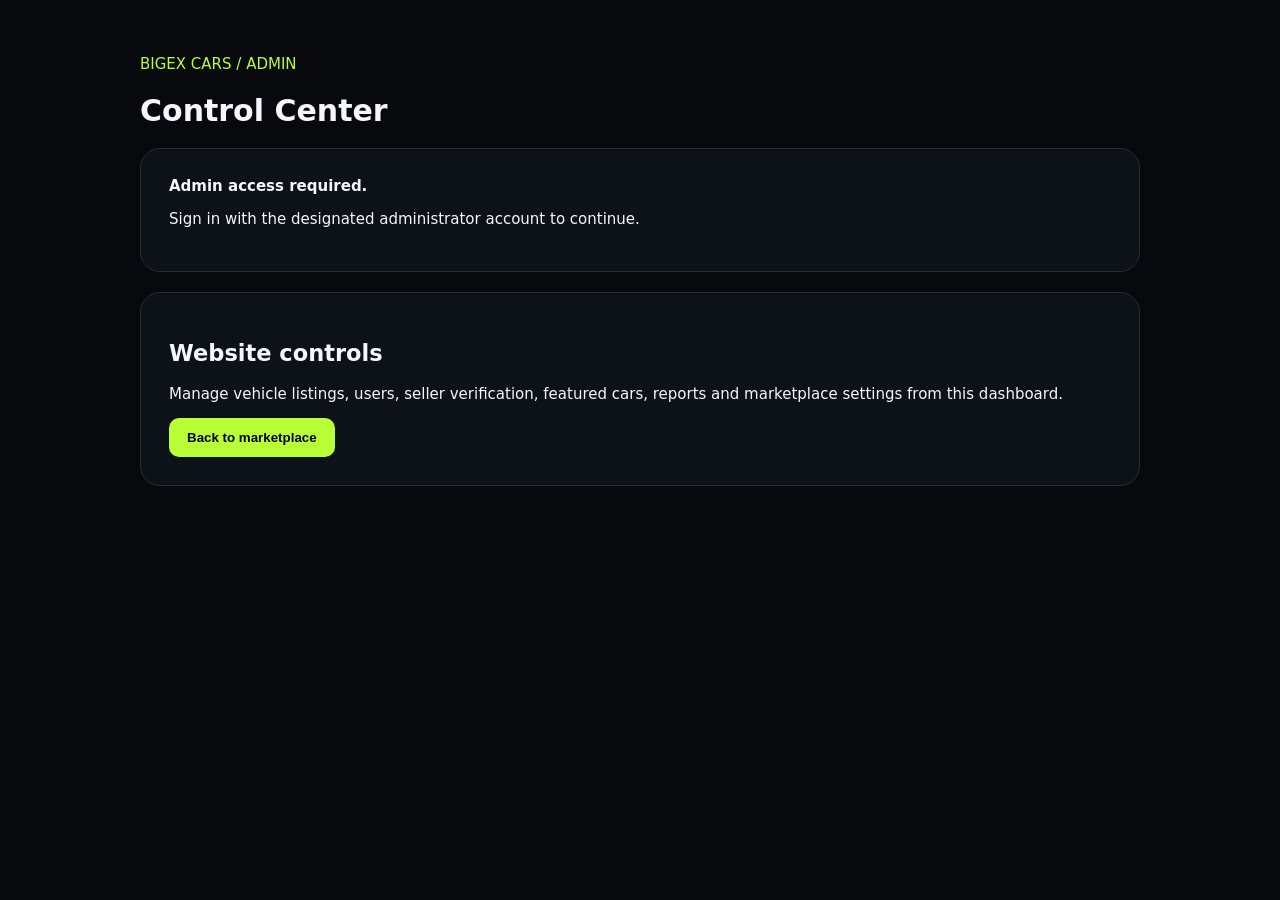
==== admin.html @ 7dc0fb61 "Add protected admin dashboard foundation" ====
<!doctype html><html lang="en"><head><meta charset="utf-8"><meta name="viewport" content="width=device-width,initial-scale=1"><title>Bigex Cars — Admin</title><style>body{margin:0;background:#07090d;color:#f4f7fb;font:15px Inter,system-ui;padding:40px}.wrap{max-width:1000px;margin:auto}.card{border:1px solid #252d38;background:#0d1118;border-radius:20px;padding:28px;margin:20px 0}.accent{color:#b8ff35}button{background:#b8ff35;border:0;padding:12px 18px;border-radius:10px;font-weight:800;cursor:pointer}</style></head><body><div class="wrap"><p class="accent">BIGEX CARS / ADMIN</p><h1>Control Center</h1><div id="status" class="card">Checking administrator session…</div><div class="card"><h2>Website controls</h2><p>Manage vehicle listings, users, seller verification, featured cars, reports and marketplace settings from this dashboard.</p><button onclick="location.href='index.html'">Back to marketplace</button></div></div><script>const ADMIN='igetobiloluwa36@gmail.com';let s=null;try{s=JSON.parse(localStorage.getItem('bigexSession'))}catch{}const ok=s&&String(s.email).toLowerCase()===ADMIN&&s.role==='admin';document.getElementById('status').innerHTML=ok?'<strong class="accent">Administrator authenticated.</strong><p>Signed in as the designated Bigex Cars administrator.</p>':'<strong>Admin access required.</strong><p>Sign in with the designated administrator account to continue.</p>';</script></body></html>
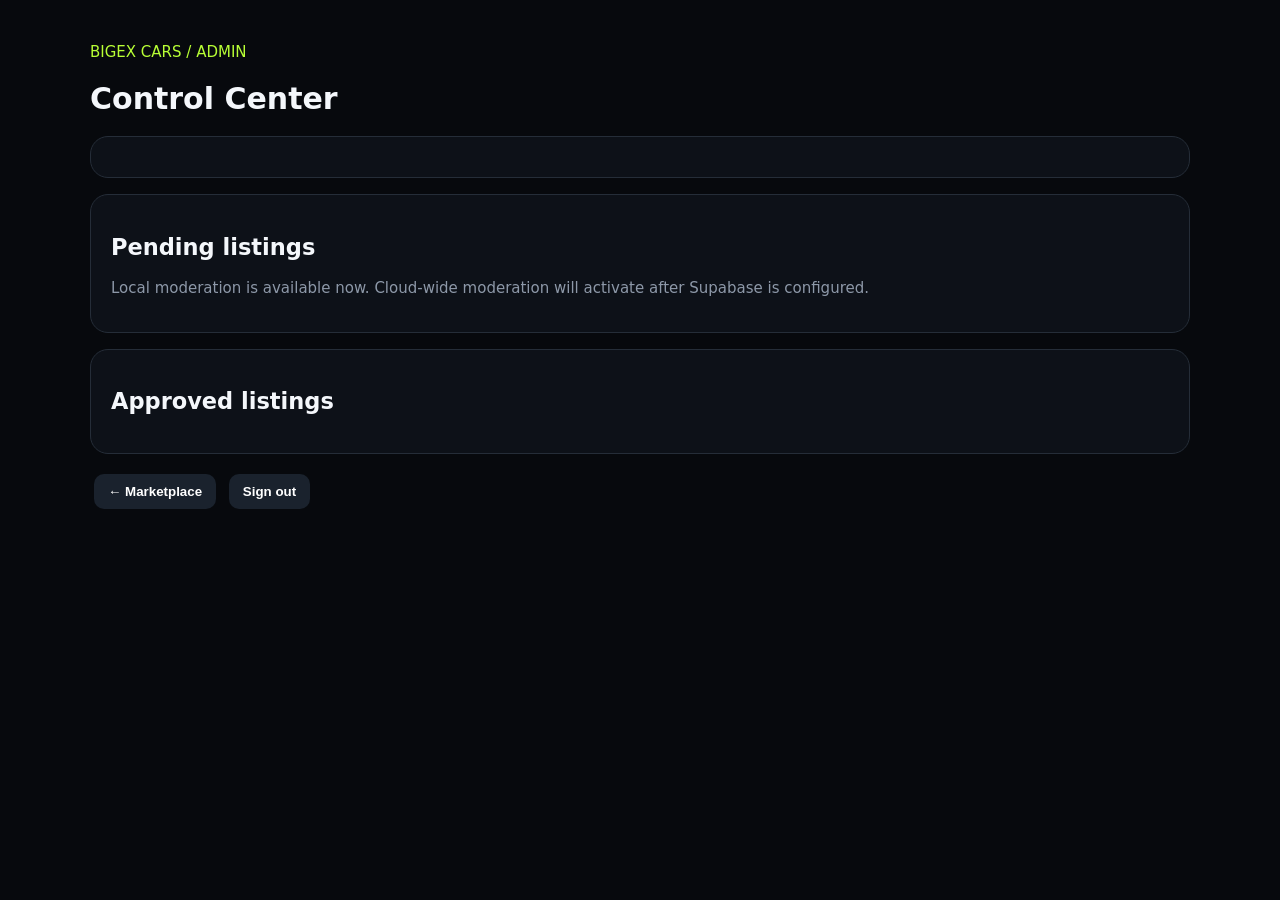
==== commit 68c92c71: "Build functional Bigex Cars admin control center" ====
--- a/admin.html
+++ b/admin.html
@@ -1 +1,21 @@
-<!doctype html><html lang="en"><head><meta charset="utf-8"><meta name="viewport" content="width=device-width,initial-scale=1"><title>Bigex Cars — Admin</title><style>body{margin:0;background:#07090d;color:#f4f7fb;font:15px Inter,system-ui;padding:40px}.wrap{max-width:1000px;margin:auto}.card{border:1px solid #252d38;background:#0d1118;border-radius:20px;padding:28px;margin:20px 0}.accent{color:#b8ff35}button{background:#b8ff35;border:0;padding:12px 18px;border-radius:10px;font-weight:800;cursor:pointer}</style></head><body><div class="wrap"><p class="accent">BIGEX CARS / ADMIN</p><h1>Control Center</h1><div id="status" class="card">Checking administrator session…</div><div class="card"><h2>Website controls</h2><p>Manage vehicle listings, users, seller verification, featured cars, reports and marketplace settings from this dashboard.</p><button onclick="location.href='index.html'">Back to marketplace</button></div></div><script>const ADMIN='igetobiloluwa36@gmail.com';let s=null;try{s=JSON.parse(localStorage.getItem('bigexSession'))}catch{}const ok=s&&String(s.email).toLowerCase()===ADMIN&&s.role==='admin';document.getElementById('status').innerHTML=ok?'<strong class="accent">Administrator authenticated.</strong><p>Signed in as the designated Bigex Cars administrator.</p>':'<strong>Admin access required.</strong><p>Sign in with the designated administrator account to continue.</p>';</script></body></html>+<!doctype html>
+<html lang="en">
+<head>
+<meta charset="utf-8"><meta name="viewport" content="width=device-width,initial-scale=1">
+<title>Bigex Cars — Admin</title>
+<style>
+body{margin:0;background:#07090d;color:#f4f7fb;font:15px Inter,system-ui}.wrap{max-width:1100px;margin:auto;padding:28px 18px}
+.card{border:1px solid #252d38;background:#0d1118;border-radius:18px;padding:20px;margin:16px 0}
+.accent{color:#b8ff35}button{border:0;padding:10px 14px;border-radius:10px;font-weight:800;cursor:pointer;margin:4px}
+.approve{background:#b8ff35}.reject{background:#ff667a;color:#fff}.ghost{background:#1a222d;color:#fff}.muted{color:#8d98a8}
+.list{display:grid;gap:12px}.row{display:flex;justify-content:space-between;gap:16px;align-items:center;flex-wrap:wrap;border:1px solid #252d38;padding:16px;border-radius:14px}
+</style>
+</head>
+<body><div class="wrap">
+<p class="accent">BIGEX CARS / ADMIN</p><h1>Control Center</h1>
+<div id="status" class="card"></div>
+<div class="card"><h2>Pending listings</h2><p class="muted">Local moderation is available now. Cloud-wide moderation will activate after Supabase is configured.</p><div id="pending" class="list"></div></div>
+<div class="card"><h2>Approved listings</h2><div id="approved" class="list"></div></div>
+<button class="ghost" onclick="location.href='index.html'">← Marketplace</button>
+<button class="ghost" onclick="localStorage.removeItem('bigexSession');location.href='index.html'">Sign out</button>
+</div><script src="admin.js"></script></body></html>
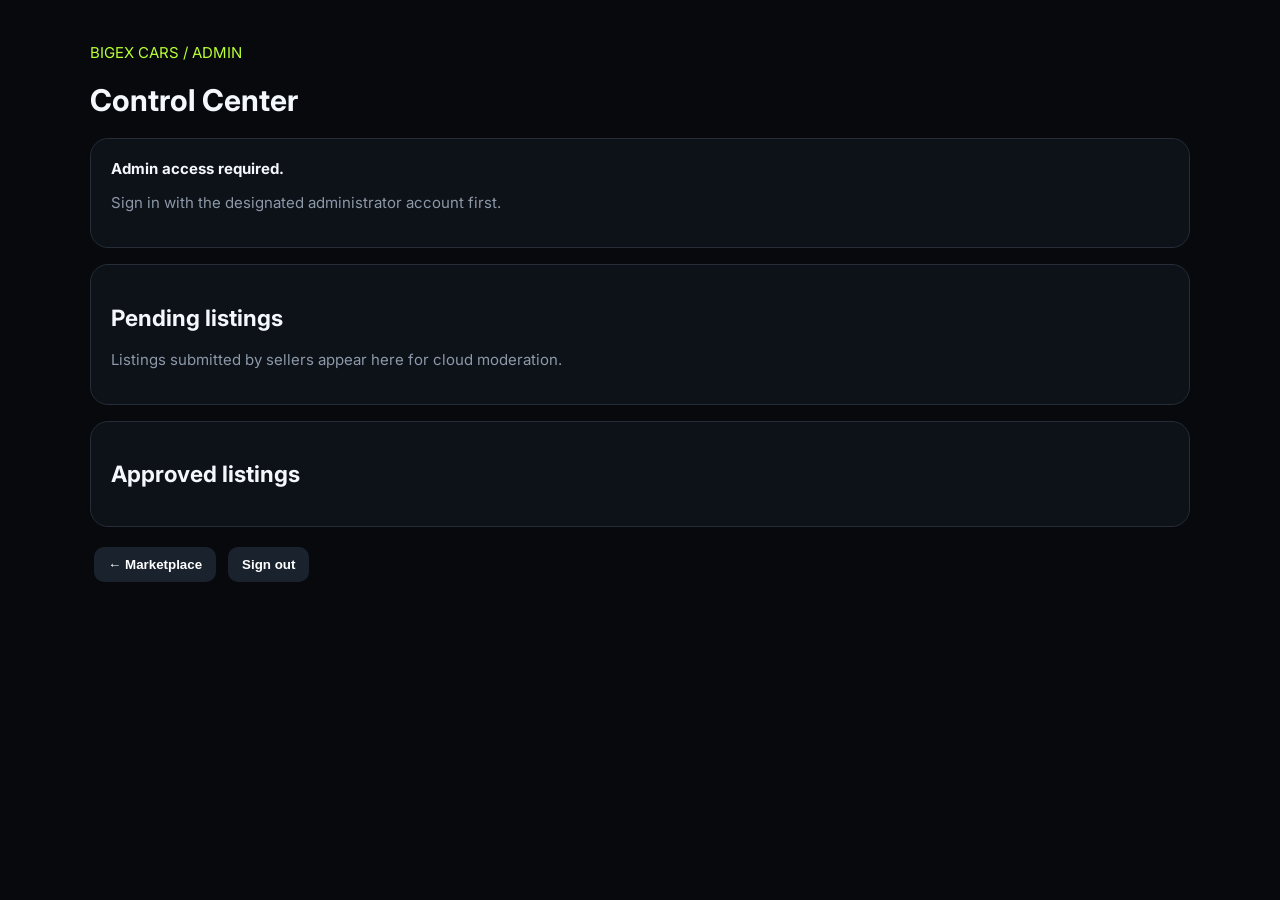
==== commit 75227820: "Prepare cloud admin dashboard" ====
--- a/admin.html
+++ b/admin.html
@@ -3,6 +3,8 @@
 <head>
 <meta charset="utf-8"><meta name="viewport" content="width=device-width,initial-scale=1">
 <title>Bigex Cars — Admin</title>
+<link rel="preconnect" href="https://fonts.googleapis.com"><link rel="preconnect" href="https://fonts.gstatic.com" crossorigin>
+<link href="https://fonts.googleapis.com/css2?family=Inter:wght@400;500;600;700;800&family=Space+Grotesk:wght@500;600;700&display=swap" rel="stylesheet">
 <style>
 body{margin:0;background:#07090d;color:#f4f7fb;font:15px Inter,system-ui}.wrap{max-width:1100px;margin:auto;padding:28px 18px}
 .card{border:1px solid #252d38;background:#0d1118;border-radius:18px;padding:20px;margin:16px 0}
@@ -13,9 +15,9 @@
 </head>
 <body><div class="wrap">
 <p class="accent">BIGEX CARS / ADMIN</p><h1>Control Center</h1>
-<div id="status" class="card"></div>
-<div class="card"><h2>Pending listings</h2><p class="muted">Local moderation is available now. Cloud-wide moderation will activate after Supabase is configured.</p><div id="pending" class="list"></div></div>
+<div id="status" class="card">Checking secure admin session…</div>
+<div class="card"><h2>Pending listings</h2><p class="muted">Listings submitted by sellers appear here for cloud moderation.</p><div id="pending" class="list"></div></div>
 <div class="card"><h2>Approved listings</h2><div id="approved" class="list"></div></div>
 <button class="ghost" onclick="location.href='index.html'">← Marketplace</button>
-<button class="ghost" onclick="localStorage.removeItem('bigexSession');location.href='index.html'">Sign out</button>
-</div><script src="admin.js"></script></body></html>+<button class="ghost" id="signOutBtn">Sign out</button>
+</div><script type="module" src="admin.js"></script></body></html>
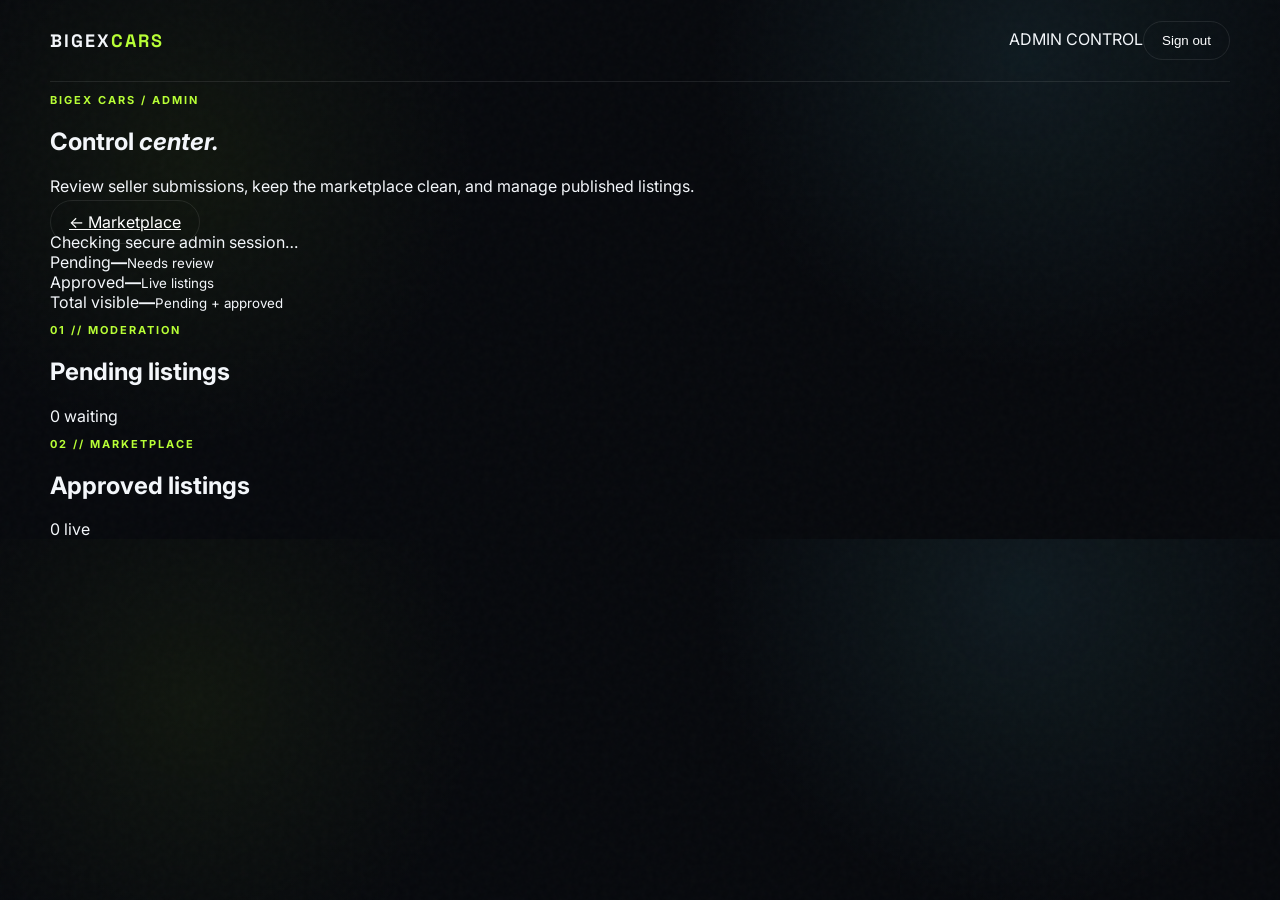
==== commit f504a7c4: "Redesign admin dashboard for frontend V2" ====
--- a/admin.html
+++ b/admin.html
@@ -2,22 +2,47 @@
 <html lang="en">
 <head>
 <meta charset="utf-8"><meta name="viewport" content="width=device-width,initial-scale=1">
-<title>Bigex Cars — Admin</title>
+<meta name="description" content="Bigex Cars administration dashboard.">
+<title>Admin Control Center — Bigex Cars</title>
 <link rel="preconnect" href="https://fonts.googleapis.com"><link rel="preconnect" href="https://fonts.gstatic.com" crossorigin>
 <link href="https://fonts.googleapis.com/css2?family=Inter:wght@400;500;600;700;800&family=Space+Grotesk:wght@500;600;700&display=swap" rel="stylesheet">
-<style>
-body{margin:0;background:#07090d;color:#f4f7fb;font:15px Inter,system-ui}.wrap{max-width:1100px;margin:auto;padding:28px 18px}
-.card{border:1px solid #252d38;background:#0d1118;border-radius:18px;padding:20px;margin:16px 0}
-.accent{color:#b8ff35}button{border:0;padding:10px 14px;border-radius:10px;font-weight:800;cursor:pointer;margin:4px}
-.approve{background:#b8ff35}.reject{background:#ff667a;color:#fff}.ghost{background:#1a222d;color:#fff}.muted{color:#8d98a8}
-.list{display:grid;gap:12px}.row{display:flex;justify-content:space-between;gap:16px;align-items:center;flex-wrap:wrap;border:1px solid #252d38;padding:16px;border-radius:14px}
-</style>
+<link rel="stylesheet" href="style.css">
 </head>
-<body><div class="wrap">
-<p class="accent">BIGEX CARS / ADMIN</p><h1>Control Center</h1>
-<div id="status" class="card">Checking secure admin session…</div>
-<div class="card"><h2>Pending listings</h2><p class="muted">Listings submitted by sellers appear here for cloud moderation.</p><div id="pending" class="list"></div></div>
-<div class="card"><h2>Approved listings</h2><div id="approved" class="list"></div></div>
-<button class="ghost" onclick="location.href='index.html'">← Marketplace</button>
-<button class="ghost" id="signOutBtn">Sign out</button>
-</div><script type="module" src="admin.js"></script></body></html>+<body>
+<div class="noise"></div>
+<header class="nav container admin-nav">
+  <a class="brand" href="index.html"><span>BIGEX</span><b>CARS</b></a>
+  <div class="admin-nav-right"><span class="admin-pill">ADMIN CONTROL</span><button class="ghost-btn" id="signOutBtn">Sign out</button></div>
+</header>
+
+<main class="container admin-page">
+  <section class="admin-hero">
+    <div>
+      <p class="eyebrow">BIGEX CARS / ADMIN</p>
+      <h1>Control <em>center.</em></h1>
+      <p>Review seller submissions, keep the marketplace clean, and manage published listings.</p>
+    </div>
+    <a class="ghost-btn" href="index.html">← Marketplace</a>
+  </section>
+
+  <div id="status" class="admin-status">Checking secure admin session…</div>
+
+  <section class="admin-stats" aria-label="Marketplace statistics">
+    <div><span>Pending</span><strong id="pendingCount">—</strong><small>Needs review</small></div>
+    <div><span>Approved</span><strong id="approvedCount">—</strong><small>Live listings</small></div>
+    <div><span>Total visible</span><strong id="totalCount">—</strong><small>Pending + approved</small></div>
+  </section>
+
+  <section class="admin-section">
+    <div class="admin-section-head"><div><p class="eyebrow">01 // MODERATION</p><h2>Pending listings</h2></div><span id="pendingLabel" class="admin-count">0 waiting</span></div>
+    <div id="pending" class="admin-list"></div>
+  </section>
+
+  <section class="admin-section">
+    <div class="admin-section-head"><div><p class="eyebrow">02 // MARKETPLACE</p><h2>Approved listings</h2></div><span id="approvedLabel" class="admin-count">0 live</span></div>
+    <div id="approved" class="admin-list"></div>
+  </section>
+</main>
+<script type="module" src="admin.js"></script>
+</body>
+</html>
--- a/style.css
+++ b/style.css
@@ -0,0 +1,111 @@
+:root{--bg:#07090d;--panel:#0d1118;--panel2:#111722;--text:#f4f7fb;--muted:#8d98a8;--line:rgba(255,255,255,.09);--accent:#b8ff35;--accent2:#69e7ff;--max:1180px}*{box-sizing:border-box}html{scroll-behavior:smooth}body{margin:0;background:radial-gradient(circle at 80% 10%,rgba(105,231,255,.08),transparent 28%),radial-gradient(circle at 15% 30%,rgba(184,255,53,.05),transparent 25%),var(--bg);color:var(--text);font-family:Inter,system-ui,sans-serif;overflow-x:hidden}.noise{position:fixed;inset:0;pointer-events:none;opacity:.025;background-image:url("data:image/svg+xml,%3Csvg viewBox='0 0 160 160' xmlns='http://www.w3.org/2000/svg'%3E%3Cfilter id='n'%3E%3CfeTurbulence type='fractalNoise' baseFrequency='.9' numOctaves='4' stitchTiles='stitch'/%3E%3C/filter%3E%3Crect width='100%25' height='100%25' filter='url(%23n)'/%3E%3C/svg%3E")}.container{width:min(var(--max),calc(100% - 40px));margin:auto}.nav{height:82px;display:flex;align-items:center;justify-content:space-between;border-bottom:1px solid var(--line)}.brand{font:700 18px 'Space Grotesk';letter-spacing:2px;color:var(--text);text-decoration:none}.brand b{color:var(--accent);font-weight:700}.nav nav{display:flex;gap:32px}.nav nav a{color:#aeb7c5;text-decoration:none;font-size:14px}.nav nav a:hover{color:white}.ghost-btn,.text-btn,.quick-tags button,.filter{background:none;border:0;color:var(--muted);cursor:pointer}.ghost-btn{border:1px solid var(--line);padding:11px 18px;border-radius:99px;color:white}.hero{min-height:620px;display:grid;grid-template-columns:1fr 1fr;align-items:center;gap:50px;padding:70px 0}.eyebrow{font-size:11px;letter-spacing:2px;color:var(--accent);font-weight:700}.pulse{display:inline-block;width:7px;height:7px;border-radius:50%;background:var(--accent);box-shadow:0 0 15px var(--accent);margin-right:8px}.hero h1{font:700 clamp(52px,7vw,86px)/.94 'Space Grotesk';letter-spacing:-4px;margin:18px 0 25px;max-width:650px}.hero h1 em{color:var(--accent);font-style:normal}.hero-text{font-size:17px;line-height:1.7;color:var(--muted);max-width:500px}.search-box{display:flex;align-items:center;background:#0d1219;border:1px solid var(--line);padding:7px;border-radius:15px;margin-top:32px;max-width:590px}.search-icon{font-size:25px;padding:0 10px;color:#718092}.search-box input{flex:1;background:none;border:0;outline:0;color:white;font-size:14px;min-width:0}.search-box button,.primary-btn{border:0;background:var(--accent);color:#07090d;font-weight:800;padding:14px 20px;border-radius:10px;cursor:pointer}.quick-tags{display:flex;gap:10px;margin-top:14px}.quick-tags button{font-size:12px;border:1px solid var(--line);padding:7px 12px;border-radius:99px}.hero-visual{position:relative;min-height:440px;display:grid;place-items:center}.orb{position:absolute;border-radius:50%;filter:blur(2px)}.orb-one{width:270px;height:270px;background:rgba(184,255,53,.12);right:5%;top:8%}.orb-two{width:210px;height:210px;background:rgba(105,231,255,.09);left:4%;bottom:5%}.car-card{width:min(100%,500px);position:relative;border:1px solid var(--line);background:linear-gradient(145deg,rgba(24,31,42,.94),rgba(8,11,16,.96));border-radius:24px;padding:16px;box-shadow:0 30px 90px rgba(0,0,0,.5);transform:rotate(2deg);animation:float 5s ease-in-out infinite}.car-top,.car-info,.specs{display:flex;justify-content:space-between;align-items:center}.car-top{font-size:9px;letter-spacing:1.5px;color:#718092}.car-top span:last-child{color:var(--accent)}.car-image{height:250px;margin:12px 0;border-radius:16px;background:radial-gradient(ellipse at 50% 65%,rgba(184,255,53,.17),transparent 42%),linear-gradient(135deg,#171e28,#07090d);display:grid;place-items:center;overflow:hidden;position:relative}.car-image:after{content:'';position:absolute;width:75%;height:30%;bottom:12%;border-radius:50%;background:rgba(0,0,0,.65);filter:blur(12px)}.car-silhouette{font-size:110px;transform:scaleX(2.2);color:#202b38;text-shadow:0 0 35px rgba(105,231,255,.25);z-index:1}.car-info p{margin:0;color:var(--accent);font-size:10px}.car-info h2{margin:5px 0 0;font:600 21px 'Space Grotesk'}.car-info strong{font-size:18px}.specs{border-top:1px solid var(--line);margin-top:14px;padding-top:13px;color:#8c98a7;font-size:10px}.stats{border-block:1px solid var(--line);display:grid;grid-template-columns:repeat(4,1fr);padding:23px 0}.stats div{display:flex;align-items:center;gap:13px;border-right:1px solid var(--line);padding-left:25px}.stats div:last-child{border:0}.stats strong{font:700 22px 'Space Grotesk';color:var(--accent)}.stats span{font-size:11px;color:var(--muted);text-transform:uppercase;letter-spacing:1px}.section{padding:110px 0}.section-head{display:flex;justify-content:space-between;align-items:end;margin-bottom:30px}.section h2,.ai-panel h2,.sell h2{font:700 clamp(32px,5vw,52px)/1.05 'Space Grotesk';letter-spacing:-2px;margin:8px 0}.text-btn{color:white}.filters{display:flex;gap:8px;margin-bottom:20px}.filter{border:1px solid var(--line);padding:9px 14px;border-radius:99px;font-size:12px}.filter.active,.filter:hover{color:#07090d;background:var(--accent);border-color:var(--accent)}.car-grid{display:grid;grid-template-columns:repeat(3,1fr);gap:16px}.listing{background:var(--panel);border:1px solid var(--line);border-radius:18px;overflow:hidden;transition:.25s}.listing:hover{transform:translateY(-5px);border-color:rgba(184,255,53,.35)}.listing-img{height:190px;background:linear-gradient(135deg,#1a222e,#080b10);display:grid;place-items:center;font-size:68px;color:#253240;overflow:hidden}.listing-img img{width:100%;height:100%;object-fit:cover;display:block}.listing-body{padding:18px}.listing-meta{display:flex;justify-content:space-between;color:var(--muted);font-size:10px;text-transform:uppercase}.listing h3{font:600 20px 'Space Grotesk';margin:10px 0}.listing-price{font-weight:700;color:var(--accent)}.listing-bottom{display:flex;justify-content:space-between;align-items:center;margin-top:18px}.heart{border:1px solid var(--line);background:none;color:white;border-radius:50%;width:34px;height:34px;cursor:pointer}.ai-panel{margin-bottom:110px;padding:55px;display:grid;grid-template-columns:1fr 1fr;gap:60px;border:1px solid var(--line);border-radius:25px;background:linear-gradient(120deg,#101720,#0a0d12)}.ai-panel h2 span{color:var(--accent)}.ai-panel>div>p:last-child{color:var(--muted);line-height:1.7}.ai-chat{align-self:center}.ai-message{background:#151d28;border:1px solid var(--line);border-radius:14px;padding:16px;font-size:13px;color:#cbd3dd;margin-bottom:12px}.ai-input{display:flex;border:1px solid var(--line);border-radius:12px;padding:5px;background:#080b10}.ai-input input{flex:1;background:none;border:0;outline:0;color:white;padding:12px}.ai-input button{width:42px;border:0;border-radius:9px;background:var(--accent);font-size:20px}.ai-chat small{display:block;color:var(--accent);margin-top:12px;line-height:1.5}.compare-section{padding-bottom:110px}.compare-box{display:grid;grid-template-columns:repeat(3,1fr);border:1px solid var(--line);border-radius:18px;overflow:hidden}.compare-box>div{padding:30px;border-right:1px solid var(--line)}.compare-box>div:last-child{border:0}.compare-box span{color:var(--accent);font-size:11px}.compare-box h3{font:600 20px 'Space Grotesk';margin:22px 0 8px}.compare-box p,.sell p{color:var(--muted);line-height:1.6;font-size:13px}.sell{display:flex;justify-content:space-between;align-items:center;gap:30px;padding:55px;border:1px solid var(--line);border-radius:25px;background:linear-gradient(110deg,rgba(184,255,53,.06),transparent)}.sell h2{max-width:700px}.sell p{max-width:650px}.footer{padding:60px 0 35px;margin-top:80px;border-top:1px solid var(--line);display:grid;grid-template-columns:1fr 1fr 1fr;align-items:center}.footer p,.footer small{color:var(--muted);font-size:11px}.footer small{text-align:right}.toast{position:fixed;bottom:24px;right:24px;background:#eef6e5;color:#0a0d0b;padding:13px 18px;border-radius:10px;font-size:12px;font-weight:700;transform:translateY(100px);transition:.3s;z-index:5}.toast.show{transform:translateY(0)}@keyframes float{0%,100%{transform:rotate(2deg) translateY(0)}50%{transform:rotate(1deg) translateY(-9px)}}@media(max-width:850px){.hero{grid-template-columns:1fr;padding:55px 0}.hero-visual{min-height:390px}.nav nav{display:none}.car-grid{grid-template-columns:1fr 1fr}.ai-panel{grid-template-columns:1fr;padding:30px}.compare-box{grid-template-columns:1fr}.compare-box>div{border-right:0;border-bottom:1px solid var(--line)}.stats{grid-template-columns:1fr 1fr;gap:18px}.stats div:nth-child(2){border:0}.footer{grid-template-columns:1fr;gap:15px}.footer small{text-align:left}}@media(max-width:520px){.container{width:min(var(--max),calc(100% - 24px))}.hero h1{font-size:50px;letter-spacing:-3px}.search-box button{padding:12px}.car-grid{grid-template-columns:1fr}.section{padding:75px 0}.sell{display:block;padding:30px}.sell .primary-btn{margin-top:15px}.quick-tags{overflow:auto}.stats div{padding-left:10px}}.seller-page{padding:70px 0 110px}.seller-hero{max-width:820px;padding:30px 0 50px}.seller-hero h1{font:700 clamp(44px,7vw,78px)/.96 'Space Grotesk';letter-spacing:-4px;margin:15px 0 22px}.seller-hero h1 em{font-style:normal;color:var(--accent)}.seller-hero>p:last-child{color:var(--muted);max-width:650px;line-height:1.7}.listing-form{border:1px solid var(--line);border-radius:25px;background:linear-gradient(140deg,#0e141d,#080b10);overflow:hidden}.form-section{padding:38px;border-bottom:1px solid var(--line)}.form-section h2{font:600 27px 'Space Grotesk';margin:6px 0 25px}.form-grid{display:grid;grid-template-columns:repeat(2,1fr);gap:18px}label{display:flex;flex-direction:column;gap:8px;color:#b8c1cd;font-size:12px}.full{margin-top:18px}.optional{color:#687484}.form-section input,.form-section select,.form-section textarea{width:100%;background:#080c12;border:1px solid var(--line);border-radius:11px;padding:14px;color:white;outline:none;font:inherit}.form-section textarea{resize:vertical}.form-section input:focus,.form-section select:focus,.form-section textarea:focus{border-color:rgba(184,255,53,.55)}.submit-row{padding:28px 38px;display:flex;justify-content:space-between;align-items:center;gap:25px}.submit-row div{display:flex;flex-direction:column;gap:5px}.submit-row span{font-size:11px;color:var(--muted)}.form-status{padding:0 38px 28px;margin:0;font-size:13px}.form-status.ok{color:var(--accent)}.form-status.error{color:#ff8e8e}@media(max-width:650px){.form-grid{grid-template-columns:1fr}.form-section,.submit-row{padding:25px}.submit-row{display:block}.submit-row .primary-btn{margin-top:18px}.seller-hero h1{letter-spacing:-2px}}
+
+/* FRONTEND V2 — marketplace polish */
+.nav-actions{display:flex;align-items:center;gap:10px}
+.mobile-menu-btn{display:none;border:1px solid var(--line);background:var(--panel);color:white;border-radius:10px;width:42px;height:42px;font-size:18px;cursor:pointer}
+.mobile-menu{display:none}
+.marketplace-head{align-items:flex-end}
+.section-subtitle{color:var(--muted);font-size:12px;margin:8px 0 0}
+.marketplace-toolbar{display:flex;align-items:center;justify-content:space-between;gap:16px;margin-bottom:20px}
+.clear-search{border:1px solid var(--line);background:none;color:var(--muted);border-radius:999px;padding:8px 12px;font-size:11px;cursor:pointer}
+.clear-search:hover{color:white;border-color:rgba(184,255,53,.35)}
+.listing{position:relative}
+.listing:focus-visible{outline:2px solid var(--accent);outline-offset:3px}
+.listing-img{position:relative}
+.listing-img img{transition:transform .45s ease}
+.listing:hover .listing-img img{transform:scale(1.045)}
+.listing-badge{position:absolute;top:12px;left:12px;z-index:1;padding:6px 9px;border-radius:999px;background:rgba(7,9,13,.78);backdrop-filter:blur(8px);color:var(--accent);font-size:9px;font-weight:800;letter-spacing:.8px}
+.listing-location{max-width:45%;overflow:hidden;text-overflow:ellipsis;white-space:nowrap}
+.listing-spec{display:block;color:#718092;font-size:11px;line-height:1.5;margin-top:4px}
+.listing-actions{display:flex;gap:7px}
+.heart.is-active{background:rgba(184,255,53,.1);border-color:rgba(184,255,53,.35);color:var(--accent)}
+.compare-bar{position:fixed;left:50%;bottom:18px;transform:translate(-50%,120px);width:min(700px,calc(100% - 24px));z-index:20;background:rgba(13,17,24,.96);border:1px solid rgba(184,255,53,.28);box-shadow:0 20px 60px rgba(0,0,0,.45);backdrop-filter:blur(14px);border-radius:16px;padding:12px 14px;display:flex;align-items:center;justify-content:space-between;gap:12px;transition:transform .25s ease}
+.compare-bar.show{transform:translate(-50%,0)}
+.compare-bar strong{font-size:12px}
+.compare-bar span{display:block;color:var(--muted);font-size:10px;margin-top:3px}
+.compare-bar button{border:0;background:var(--accent);color:#07090d;font-weight:800;padding:10px 14px;border-radius:9px;cursor:pointer}
+.skeleton-card{height:330px;border-radius:18px;border:1px solid var(--line);background:linear-gradient(100deg,#0d1118 20%,#151c25 35%,#0d1118 50%);background-size:200% 100%;animation:skeleton 1.3s infinite}
+.empty-state{grid-column:1/-1;padding:55px 20px;text-align:center;border:1px dashed var(--line);border-radius:18px;background:rgba(13,17,24,.55)}
+.empty-state h3{font:600 22px 'Space Grotesk';margin:0 0 8px}
+.empty-state p{color:var(--muted);font-size:13px;margin:0 0 18px}
+.empty-state button{border:1px solid var(--line);background:none;color:white;padding:10px 15px;border-radius:10px;cursor:pointer}
+@keyframes skeleton{to{background-position:-200% 0}}
+@media(max-width:850px){
+  .nav-actions .ghost-btn{display:block}
+  .mobile-menu-btn{display:block}
+  .mobile-menu{position:absolute;top:83px;left:12px;right:12px;z-index:30;padding:10px;border:1px solid var(--line);border-radius:16px;background:rgba(13,17,24,.98);box-shadow:0 20px 50px rgba(0,0,0,.4)}
+  .mobile-menu.open{display:grid}
+  .mobile-menu a{padding:14px 12px;color:#cbd3dd;text-decoration:none;border-radius:10px}
+  .mobile-menu a:hover{background:#151d28;color:white}
+  .marketplace-toolbar{align-items:flex-start;flex-direction:column}
+  .filters{overflow-x:auto;max-width:100%;padding-bottom:3px;scrollbar-width:none}
+  .filters::-webkit-scrollbar{display:none}
+}
+@media(max-width:520px){
+  .nav-actions .ghost-btn{padding:9px 13px}
+  .marketplace-head{align-items:flex-start}
+  .marketplace-head .text-btn{display:none}
+  .listing-body{padding:15px}
+  .listing h3{font-size:18px}
+  .listing-img{height:210px}
+  .compare-bar{bottom:10px}
+}
+@media(prefers-reduced-motion:reduce){
+  html{scroll-behavior:auto}
+  .car-card,.listing-img img,.listing,.skeleton-card{animation:none;transition:none}
+}
+
+/* FRONTEND V2 — car detail */
+.detail-page{padding:70px 0 110px}
+.detail-loading{min-height:400px;display:grid;place-items:center;color:var(--muted);font-size:11px;letter-spacing:2px}
+.detail-layout{display:grid;grid-template-columns:minmax(0,1fr) 320px;gap:28px;align-items:start}
+.detail-main{min-width:0}
+.detail-image{height:min(58vw,560px);min-height:360px;position:relative;overflow:hidden;border:1px solid var(--line);border-radius:24px;background:linear-gradient(135deg,#17202b,#080b10);display:grid;place-items:center}
+.detail-image img{width:100%;height:100%;object-fit:cover;display:block}
+.detail-image-fallback{font-size:8rem;color:#273645;text-shadow:0 0 40px rgba(105,231,255,.18)}
+.detail-image .listing-badge{top:16px;left:16px}
+.detail-heading{display:flex;justify-content:space-between;gap:24px;align-items:end;padding:30px 0 24px;border-bottom:1px solid var(--line)}
+.detail-heading h1{font:700 clamp(34px,5vw,62px)/1 'Space Grotesk';letter-spacing:-2.5px;margin:10px 0 8px}
+.detail-location{margin:0;color:var(--muted);font-size:12px}
+.detail-price{font:700 clamp(22px,3vw,32px) 'Space Grotesk';color:var(--accent);white-space:nowrap}
+.detail-spec-grid{display:grid;grid-template-columns:repeat(3,1fr);border:1px solid var(--line);border-radius:18px;overflow:hidden;margin-top:24px}
+.detail-spec-grid>div{padding:20px;border-right:1px solid var(--line);border-bottom:1px solid var(--line)}
+.detail-spec-grid>div:nth-child(3n){border-right:0}
+.detail-spec-grid>div:nth-last-child(-n+3){border-bottom:0}
+.detail-spec-grid span{display:block;color:#718092;font-size:9px;letter-spacing:1.2px;margin-bottom:9px}
+.detail-spec-grid strong{font:600 15px 'Space Grotesk'}
+.detail-copy{padding:34px 0 10px}
+.detail-copy p:last-child{color:#aeb7c5;line-height:1.9;font-size:14px;max-width:760px}
+.seller-card{position:sticky;top:24px;border:1px solid var(--line);border-radius:20px;background:linear-gradient(145deg,#111822,#090c11);padding:25px;box-shadow:0 20px 60px rgba(0,0,0,.24)}
+.seller-card h2{font:600 25px 'Space Grotesk';margin:10px 0 5px}
+.seller-location{color:var(--muted);font-size:12px;margin:0}
+.seller-divider{height:1px;background:var(--line);margin:22px 0}
+.seller-note{color:#8d98a8;font-size:12px;line-height:1.7}
+.seller-actions{display:grid;gap:9px;margin-top:20px}
+.seller-actions .primary-btn,.seller-actions .ghost-btn{text-align:center;text-decoration:none}
+.detail-empty{padding:100px 0;text-align:center;max-width:650px;margin:auto}
+.detail-empty h1{font:700 clamp(38px,6vw,64px)/1 'Space Grotesk';letter-spacing:-2px;margin:12px 0}
+.detail-empty p:not(.eyebrow){color:var(--muted);line-height:1.7;margin-bottom:25px}
+@media(max-width:900px){.detail-layout{grid-template-columns:1fr}.seller-card{position:static}}
+@media(max-width:600px){
+.detail-page{padding:35px 0 80px}.detail-image{height:70vw;min-height:260px;border-radius:18px}.detail-heading{display:block;padding:24px 0 20px}.detail-price{margin-top:15px}.detail-spec-grid{grid-template-columns:1fr 1fr}.detail-spec-grid>div:nth-child(3n){border-right:1px solid var(--line)}.detail-spec-grid>div:nth-child(2n){border-right:0}.detail-spec-grid>div:nth-last-child(-n+3){border-bottom:1px solid var(--line)}.detail-spec-grid>div:nth-last-child(-n+2){border-bottom:0}.seller-card{padding:20px}
+}
+/* FRONTEND V2 — sell page */
+.sell-steps{display:flex;gap:10px;margin-top:30px;max-width:720px}
+.sell-step{flex:1;border:1px solid var(--line);border-radius:12px;padding:12px 14px;background:rgba(13,17,24,.6);display:flex;align-items:center;gap:10px}
+.sell-step span{font:700 11px 'Space Grotesk';color:#687484}.sell-step strong{font-size:11px}.sell-step.active{border-color:rgba(184,255,53,.35);background:rgba(184,255,53,.05)}.sell-step.active span{color:var(--accent)}
+.sell-layout{display:grid;grid-template-columns:minmax(0,1fr) 300px;gap:22px;align-items:start}
+.listing-preview-card{position:sticky;top:24px;border:1px solid var(--line);border-radius:22px;background:linear-gradient(145deg,#111822,#090c11);overflow:hidden;box-shadow:0 20px 60px rgba(0,0,0,.24)}
+.preview-label{padding:17px 18px;border-bottom:1px solid var(--line);font-size:9px;letter-spacing:1.6px;color:var(--accent);font-weight:800}
+.summary-image{height:190px;background:linear-gradient(135deg,#18212c,#080b10);display:grid;place-items:center;font-size:65px;color:#263443;overflow:hidden}.summary-image img{width:100%;height:100%;object-fit:cover;display:block}.summary-image.has-image{font-size:0}
+.summary-body{padding:20px}.summary-type{font-size:9px;letter-spacing:1.5px;color:#718092}.summary-body h3{font:600 22px 'Space Grotesk';margin:8px 0 12px}.summary-body>strong{font:700 20px 'Space Grotesk';color:var(--accent)}
+.summary-meta{display:flex;justify-content:space-between;gap:10px;border-top:1px solid var(--line);margin-top:17px;padding-top:13px;color:var(--muted);font-size:10px}.summary-meta span:first-child{max-width:55%;overflow:hidden;text-overflow:ellipsis;white-space:nowrap}
+.preview-note{padding:16px 20px;border-top:1px solid var(--line);color:#718092;font-size:10px;line-height:1.6}
+.field-help{color:#657181;font-size:10px}.char-count{text-align:right;display:block;margin-top:5px}.image-field{display:grid;grid-template-columns:minmax(0,1fr) 190px;gap:18px;align-items:end}.image-field .full{margin-top:18px}.image-preview{height:112px;border:1px dashed var(--line);border-radius:12px;background:#080c12;display:grid;place-items:center;text-align:center;padding:10px;overflow:hidden}.image-preview span{font-size:8px;letter-spacing:1.4px;color:#657181}.image-preview strong{font-size:10px;color:#9ba6b5;font-weight:500}.image-preview img{width:100%;height:100%;object-fit:cover}
+.submit-listing:disabled{opacity:.65;cursor:wait}.submit-listing.is-loading{position:relative}.form-status:empty{display:none}
+@media(max-width:900px){.sell-layout{grid-template-columns:1fr}.listing-preview-card{position:static;display:grid;grid-template-columns:180px 1fr}.listing-preview-card .preview-label{grid-column:1/-1}.summary-image{height:100%}.preview-note{grid-column:1/-1}}
+@media(max-width:650px){.sell-steps{overflow:auto}.sell-step{min-width:110px}.sell-layout{gap:15px}.image-field{grid-template-columns:1fr}.image-preview{height:180px}.listing-preview-card{display:block}.summary-image{height:190px}.seller-page{padding-top:35px}.seller-hero{padding-bottom:35px}}
+
+/* FRONTEND V2 — comparison */
+.compare-bar-actions{display:flex;gap:7px;align-items:center}.compare-clear{border:1px solid var(--line)!important;background:transparent!important;color:var(--muted)!important}.compare-modal{position:fixed;inset:0;z-index:100;background:rgba(3,5,8,.78);backdrop-filter:blur(10px);display:none;align-items:center;justify-content:center;padding:20px}.compare-modal.open{display:flex}.compare-dialog{width:min(1050px,100%);max-height:min(760px,90vh);overflow:hidden;border:1px solid var(--line);border-radius:22px;background:#0b1017;box-shadow:0 30px 100px rgba(0,0,0,.65)}.compare-dialog-head{display:flex;justify-content:space-between;align-items:center;padding:24px 26px;border-bottom:1px solid var(--line)}.compare-dialog-head h2{font:700 34px 'Space Grotesk';letter-spacing:-1.5px;margin:5px 0 0}.compare-close{width:38px;height:38px;border:1px solid var(--line);border-radius:50%;background:none;color:white;font-size:24px;cursor:pointer}.compare-table-wrap{overflow:auto}.compare-table{width:100%;border-collapse:collapse;min-width:650px}.compare-table th,.compare-table td{padding:17px 18px;text-align:left;border-bottom:1px solid var(--line);font-size:12px;vertical-align:top}.compare-table thead th{background:#0e151e;position:sticky;top:0}.compare-table thead th:first-child{color:var(--muted);width:150px}.compare-table tbody th{color:#718092;font-weight:500}.compare-table tbody td{color:#e7ebf0}.compare-table tbody tr:first-child td{color:var(--accent);font:700 16px 'Space Grotesk'}.compare-table thead strong{display:block;font:600 15px 'Space Grotesk';margin-bottom:9px;max-width:180px}.remove-compare{border:0;background:none;color:#718092;padding:0;font-size:9px;cursor:pointer}.remove-compare:hover{color:#ff8e8e}
+@media(max-width:600px){.compare-bar{align-items:flex-start}.compare-bar-actions{flex-shrink:0}.compare-dialog{border-radius:16px}.compare-dialog-head{padding:20px}.compare-dialog-head h2{font-size:28px}.compare-modal{padding:10px}}
